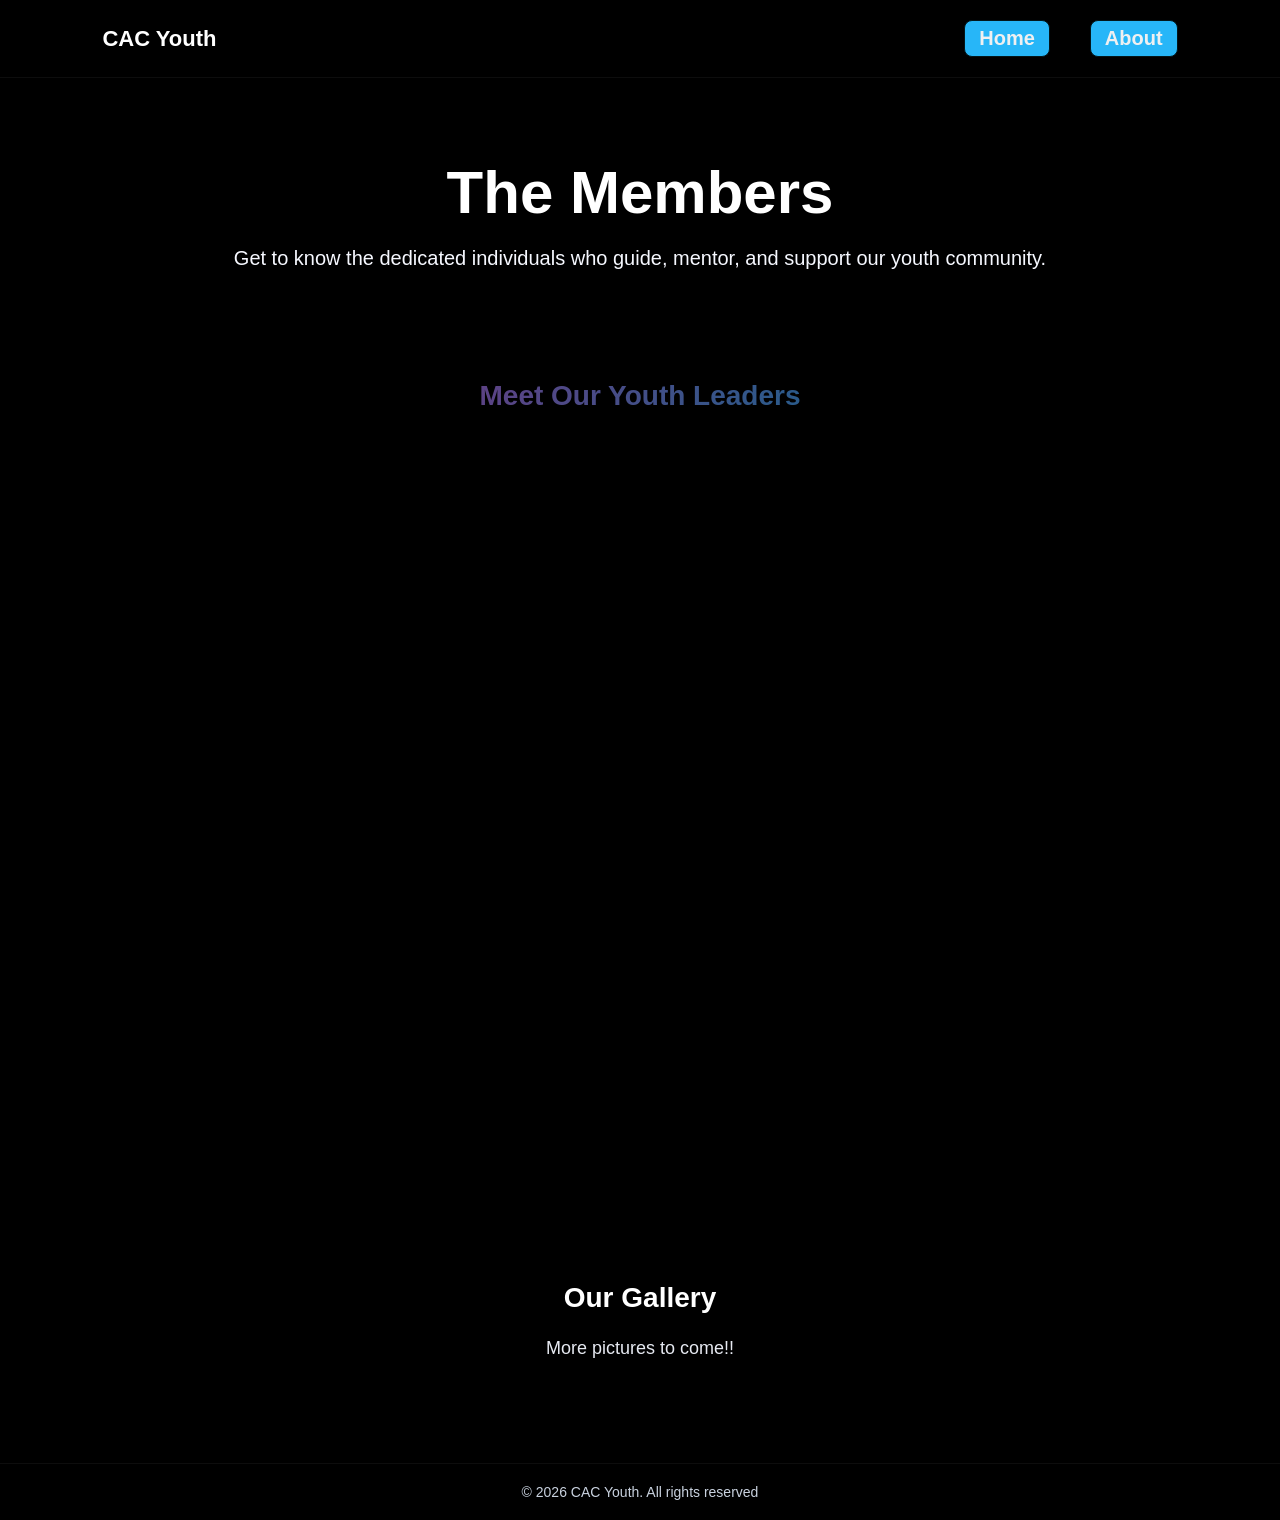
==== about.html @ a3e57f9f "Add files via upload" ====
<!DOCTYPE html>
<html lang="en">
<head>

<meta charset="UTF-8">
<meta name="viewport" content="width=device-width, initial-scale=1.0">

<title>The Team|CAC Youth</title>
<link rel="icon" type="image/png" sizes="32x32" href="/favicon2.png">
<link rel="stylesheet" href="about.css">

</head>

<body>


<!-- NAVBAR -->

<nav class="about-navbar">

<div class="about-logo">CAC Youth</div>

<div class="about-nav">

    <a href="index.html" class="active">Home</a>
    <a href="about.html" class="active">About</a>


</div>

</nav>



<!-- PAGE HEADER -->

<section class="about-hero">

<h1>The Members</h1>

<p>
Get to know the dedicated individuals who guide, mentor, and support our youth community.
</p>

</section>






<!-- YOUTH LEADERS SECTION -->

<section class="leaders-section">

<h2 class="leaders-title">Meet Our Youth Leaders</h2>

<div class="leaders-grid">


<!-- LEADER 1 -->

<div class="leader-card leader-pastor">

<img src="fran.jpeg" alt="Leader">

<h3>Uncle Frank Danso</h3>

<p>Youth Pastor</p>

</div>



<!-- LEADER 2 -->

<div class="leader-card">

<img src="oti.jpg" alt="Leader">

<h3>OTI Clisford</h3>

<p>Youth Leader</p>

</div>



<!-- LEADER 3 -->

<div class="leader-card">

<img src="bel.jpeg" alt="Leader">

<h3>Aunty Bello</h3>

<p>Youth Leader</p>

</div>
<div class="leader-card">



<h3>Ms. Queen</h3>

<p>Youth Leader</p>

</div>
<div class="leader-card">



<h3> Ms. Clemencia</h3>

<p>Finance Executive</p>

</div>


</div>

</section>


<!-- CHURCH INFORMATION SECTION -->

<section class="church-section">

<div class="church-container">

<h2>Our Gallery</h2>

<p>
More pictures to come!!
</p>



</div>

</section>



<!-- FOOTER -->

<footer class="about-footer">

<p>© 2026 CAC Youth. All rights reserved</p>

</footer>

<script src="main.js"></script>
</body>
</html>
---- about.css ----
*{
margin:0;
padding:0;
box-sizing:border-box;
font-family:'Poppins',sans-serif;
}

body{
background:#000000;
color:#e5e7eb;
font-family: 'Inter', -apple-system, BlinkMacSystemFont, 'Segoe UI', sans-serif;
}


/* NAVBAR */

.about-navbar{
display:flex;
justify-content:space-between;
align-items:center;
padding:20px 8%;

border-bottom:1px solid rgba(255,255,255,0.05);
}

.about-logo{
font-size:22px;
font-weight:700;
color: #fff;
font-weight: bolder;
}

.about-nav{
display:flex;
gap:40px;
}

.about-nav a{
text-decoration:none;
color:#eff0f1;
transition:0.3s;
font-size:20px;
}

.about-nav a:hover{
color:#60a5fa;
}


/* ACTIVE NAV LINK */

.active{
border:1px solid rgb(2, 22, 26);
display:inline-flex;
align-items:center;
justify-content:center;
background:#27b6f8;
padding:6px 14px;
border-radius:8px;
color:rgb(225, 230, 159);
font-weight:bold;
transition:0.3s ease, box-shadow 0.3s ease;
}

.active:hover{
box-shadow:0 4px 12px rgba(169, 15, 207, 0.4);
}


/* HERO SECTION */

.about-hero{
text-align:center;
padding:80px 20px;
}

.about-hero h1{
font-size:60px;
font-weight:700;
margin-bottom:20px;
background-size:300% 300%;
color:#fff;

}

.about-hero p{
font-size:20px;
margin-bottom:30px;
color:#f6f8ff;
animation:fadeUp 1s ease forwards;
animation-delay:.4s;


}


/* LEADER TITLE */

.leaders-title{
font-size:28px;
font-weight:600;
color:#60a5fa;
margin-bottom:40px;
text-align:center;

background: linear-gradient(
120deg,
#a51f7d,
#12668d,
#0babf5,
#75528f,
#b5f3ad
);
background-size:300% 300%;
animation: gradientMove 6s ease infinite;

color:transparent;
-webkit-background-clip:text;
background-clip:text;

animation: fadeUp 1s ease forwards;
}


/* LEADERS GRID */

.leaders-grid{
display:flex;
gap:30px;
justify-content:center;
flex-wrap:wrap;
}


/* LEADER CARD */

.leader-card{
background:#85bdf1;
border:1px solid rgba(255,255,255,0.05);
border-radius:16px;
padding:40px;
text-align:center;
width:320px;
height:360px;
position:relative;
overflow:hidden;
opacity:0;
transform:translateY(40px);
transition:transform 0.6s, opacity 0.6s, box-shadow 0.35s;
will-change:transform;
}


/* SCROLL ANIMATION */

.leader-card.show{
opacity:1;
transform:translateY(0);
}


/* IMAGE */

.leader-card img{
width:100%;
height:100%;
object-fit:cover;
position:absolute;
left:0;
bottom:0;
transform:translateY(100%);
transition:transform 0.5s ease;
object-position: center top;
}




/* IMAGE SLIDE ON HOVER */

.leader-card:hover img{
transform:translateY(0);
}


/* CARD HOVER EFFECT */

.leader-card:hover{
transform:translateY(-10px) scale(1.05);
border-color:#60a5fa;
box-shadow:0 20px 40px rgba(96,165,250,0.2);
}


/* CARD TEXT */

.leader-card h3{
font-size:30px;
font-weight:bolder;
color:#0b2331;
margin-top:110px;
}

.leader-card p{
font-size:20px;
color: #426ab6;
margin-top:10px;
font-weight:bolder;
}


/* CHURCH SECTION */

.church-container{
max-width:900px;
margin:auto;
padding:80px 20px;
text-align:center;
}

.church-container h2{
font-size:28px;
font-weight:600;
margin-bottom:20px;
color: #fff;
}

.church-container p{
font-size:18px;
color:#e6e9f1;
margin-bottom:20px;
line-height:1.6;


}




/* FOOTER */

.about-footer{
text-align:center;
padding:20px;
border-top:1px solid rgba(255,255,255,0.05);
color:#c9d2df;
font-size:14px;
}




/* SIMPLE FADE ANIMATION */

@keyframes fadeUp{
from{
opacity:0;
transform:translateY(20px);
}

to{
opacity:1;
transform:translateY(0);
}
}
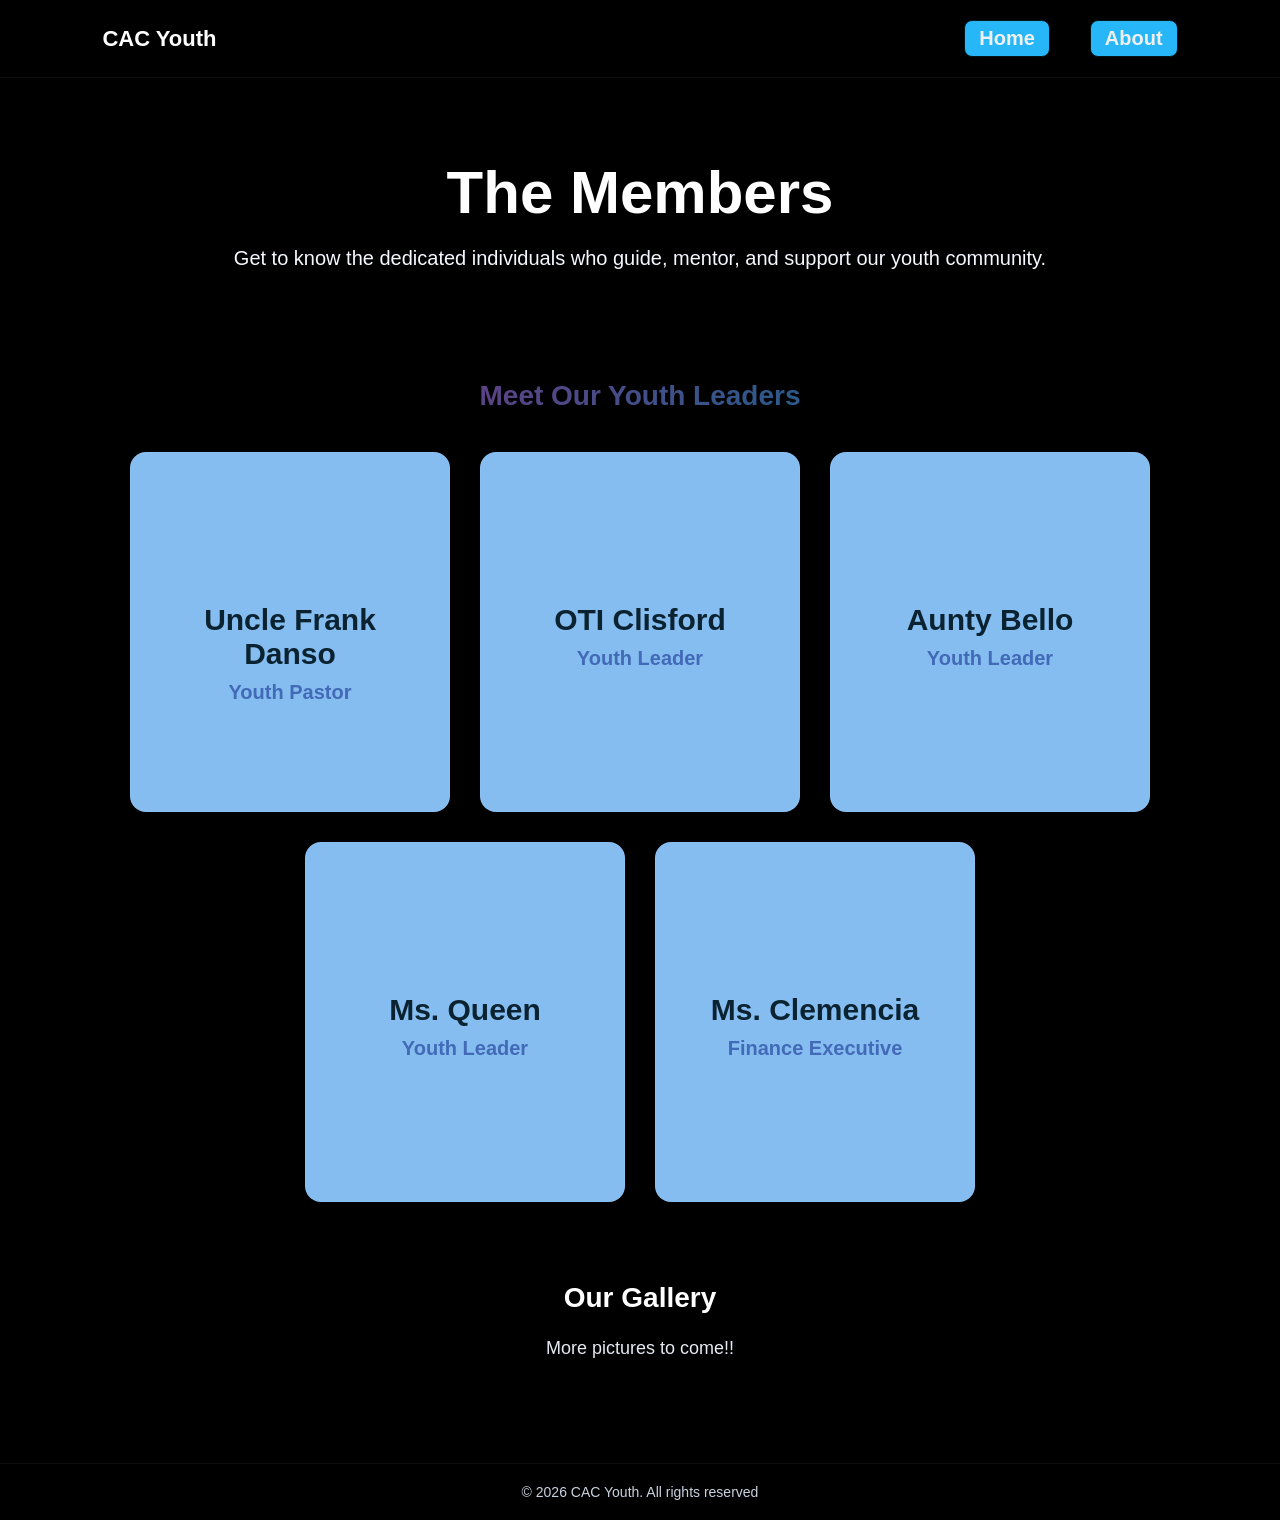
==== commit 1ddfcba3: "Change footer script reference to main.js Updated the footer script reference from 'a.js' to 'main.j" ====
(no text change in the page or its own stylesheets)
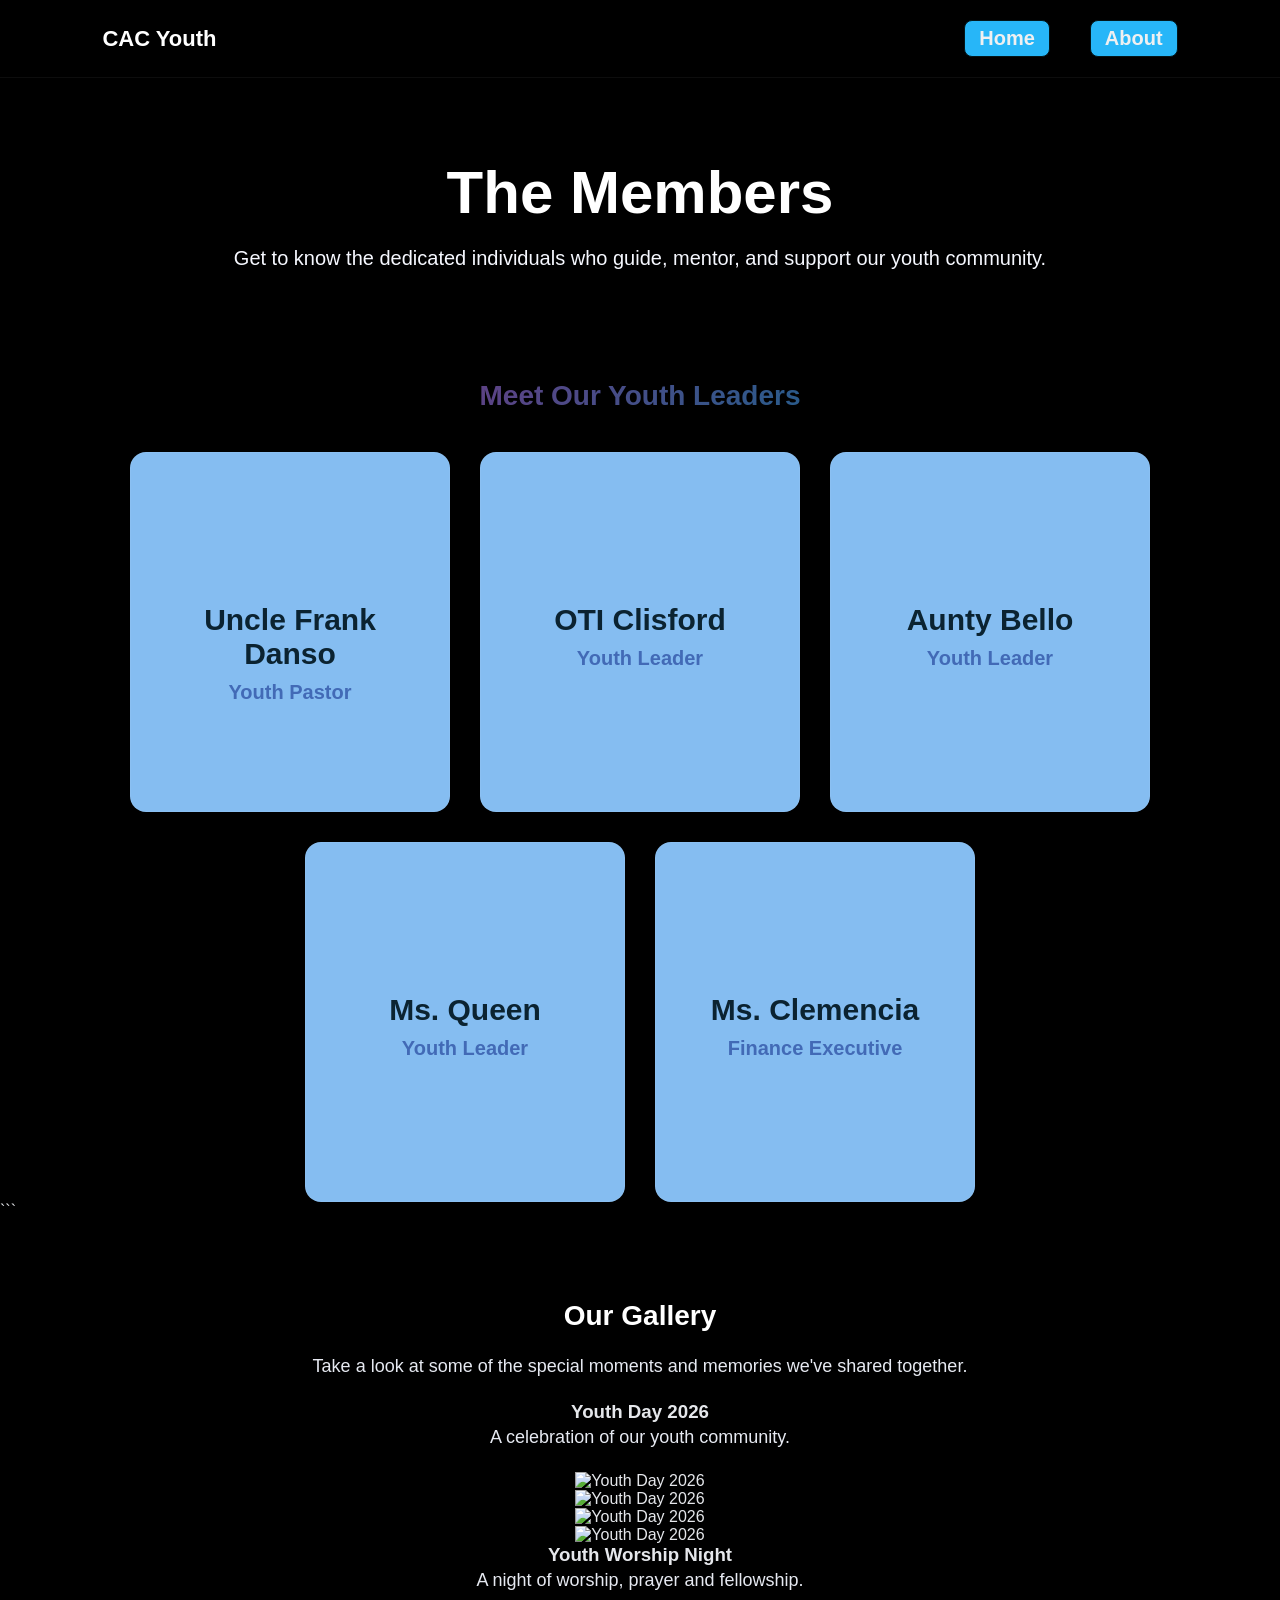
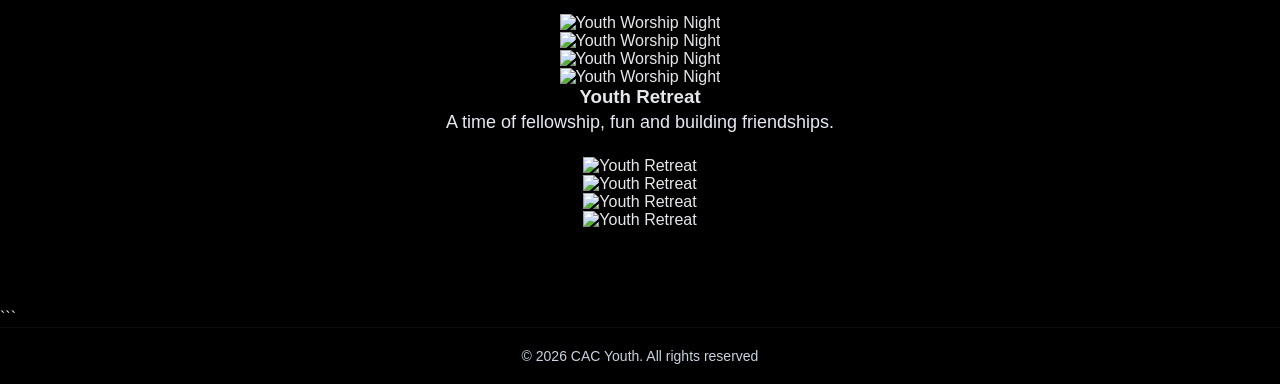
==== commit a535aee7: "Enhance about.html with gallery section Added a gallery section with events and images." ====
--- a/about.html
+++ b/about.html
@@ -6,7 +6,7 @@
 <meta name="viewport" content="width=device-width, initial-scale=1.0">
 
 <title>The Team|CAC Youth</title>
-<link rel="icon" type="image/png" sizes="32x32" href="/favicon2.png">
+<link rel="icon" type="image/png" sizes="32x32" href="favicon2.png">
 <link rel="stylesheet" href="about.css">
 
 </head>
@@ -124,21 +124,120 @@
 
 <!-- CHURCH INFORMATION SECTION -->
 
+<!-- GALLERY SECTION -->
+
 <section class="church-section">
 
+```
 <div class="church-container">
 
-<h2>Our Gallery</h2>
-
-<p>
-More pictures to come!!
-</p>
-
-
-
-</div>
+    <h2>Our Gallery</h2>
+
+    <p>
+        Take a look at some of the special moments and memories we've shared together.
+    </p>
+
+
+    <!-- EVENT 1 -->
+
+    <div class="gallery-event">
+
+        <div class="event-heading">
+            <h3>Youth Day 2026</h3>
+            <p>A celebration of our youth community.</p>
+        </div>
+
+        <div class="gallery">
+
+            <div class="gallery-item">
+                <img src="youthday1.jpeg" alt="Youth Day 2026">
+            </div>
+
+            <div class="gallery-item">
+                <img src="youthday2.jpeg" alt="Youth Day 2026">
+            </div>
+
+            <div class="gallery-item">
+                <img src="youthday3.jpeg" alt="Youth Day 2026">
+            </div>
+
+            <div class="gallery-item">
+                <img src="youthday4.jpeg" alt="Youth Day 2026">
+            </div>
+
+        </div>
+
+    </div>
+
+
+    <!-- EVENT 2 -->
+
+    <div class="gallery-event">
+
+        <div class="event-heading">
+            <h3>Youth Worship Night</h3>
+            <p>A night of worship, prayer and fellowship.</p>
+        </div>
+
+        <div class="gallery">
+
+            <div class="gallery-item">
+                <img src="worship1.jpeg" alt="Youth Worship Night">
+            </div>
+
+            <div class="gallery-item">
+                <img src="worship2.jpeg" alt="Youth Worship Night">
+            </div>
+
+            <div class="gallery-item">
+                <img src="worship3.jpeg" alt="Youth Worship Night">
+            </div>
+
+            <div class="gallery-item">
+                <img src="worship4.jpeg" alt="Youth Worship Night">
+            </div>
+
+        </div>
+
+    </div>
+
+
+    <!-- EVENT 3 -->
+
+    <div class="gallery-event">
+
+        <div class="event-heading">
+            <h3>Youth Retreat</h3>
+            <p>A time of fellowship, fun and building friendships.</p>
+        </div>
+
+        <div class="gallery">
+
+            <div class="gallery-item">
+                <img src="retreat1.jpeg" alt="Youth Retreat">
+            </div>
+
+            <div class="gallery-item">
+                <img src="retreat2.jpeg" alt="Youth Retreat">
+            </div>
+
+            <div class="gallery-item">
+                <img src="retreat3.jpeg" alt="Youth Retreat">
+            </div>
+
+            <div class="gallery-item">
+                <img src="retreat4.jpeg" alt="Youth Retreat">
+            </div>
+
+        </div>
+
+    </div>
+
+</div>
+```
 
 </section>
+
 
 
 
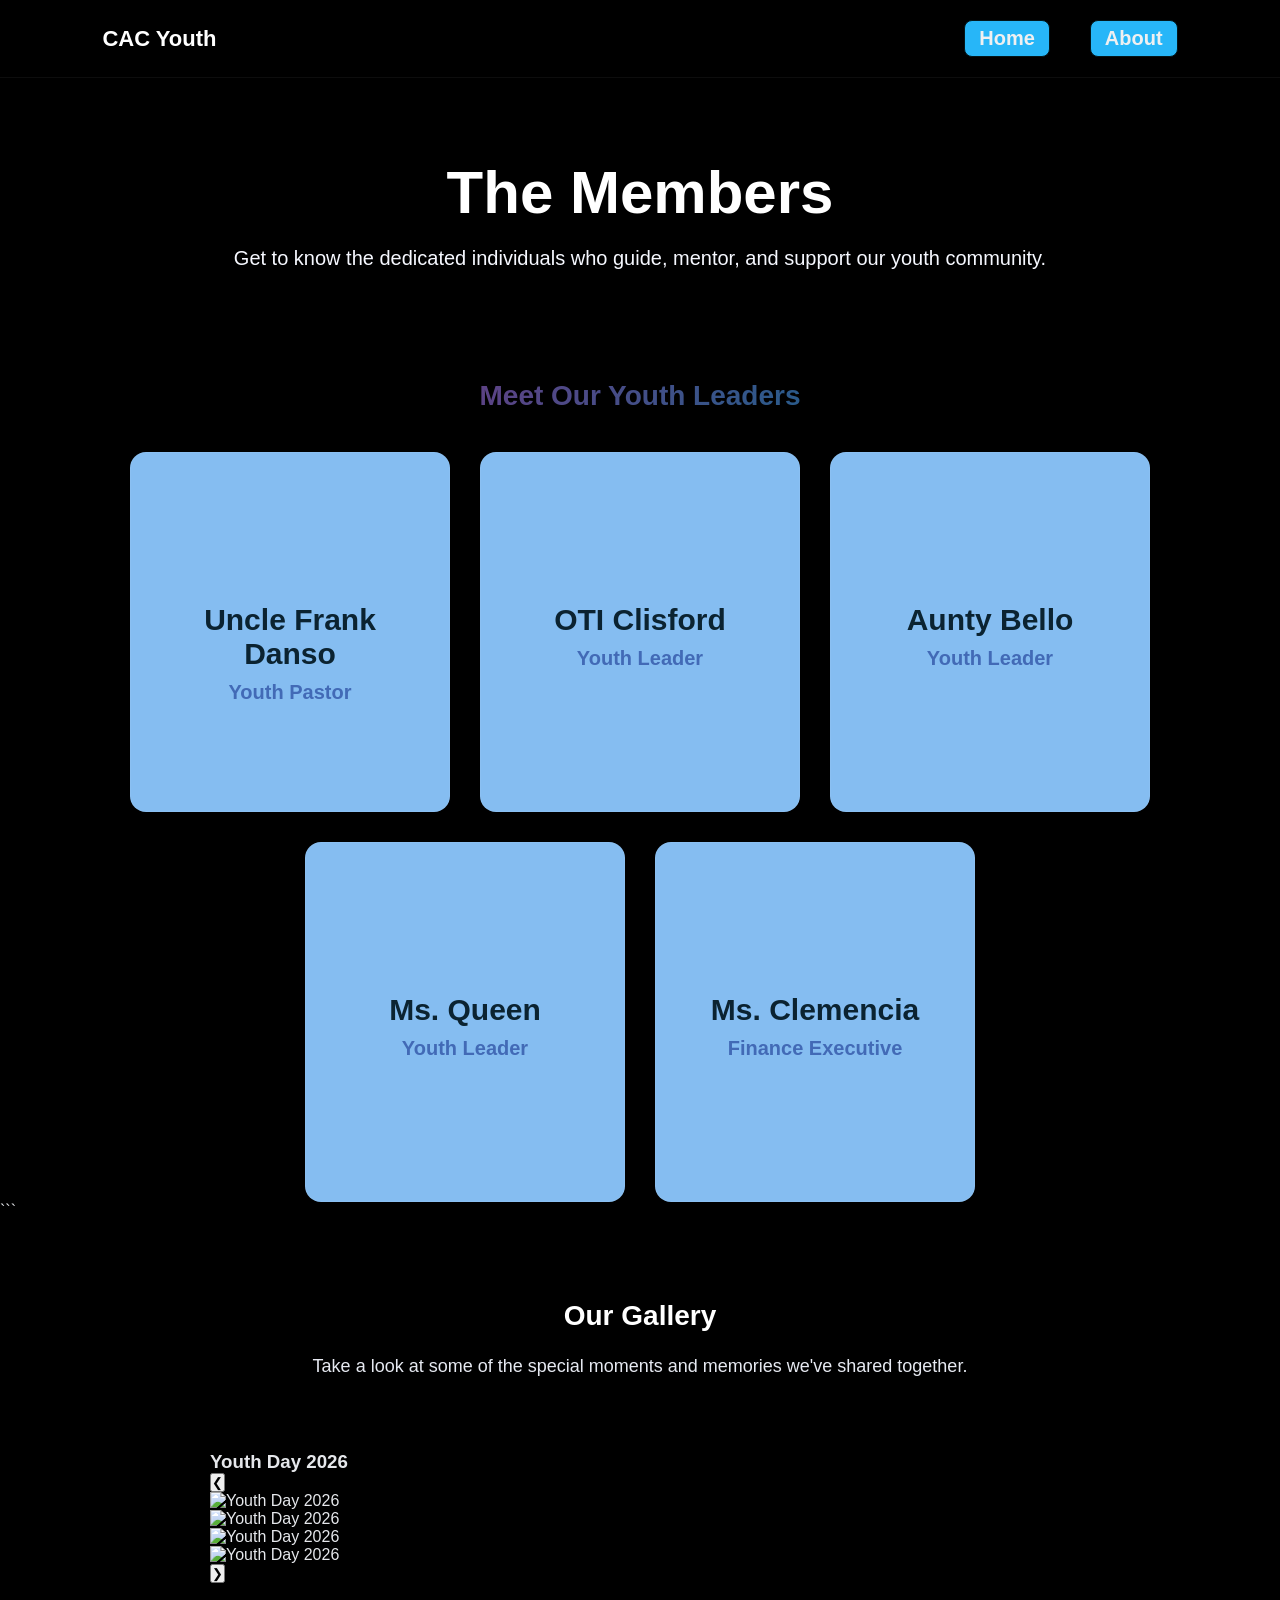
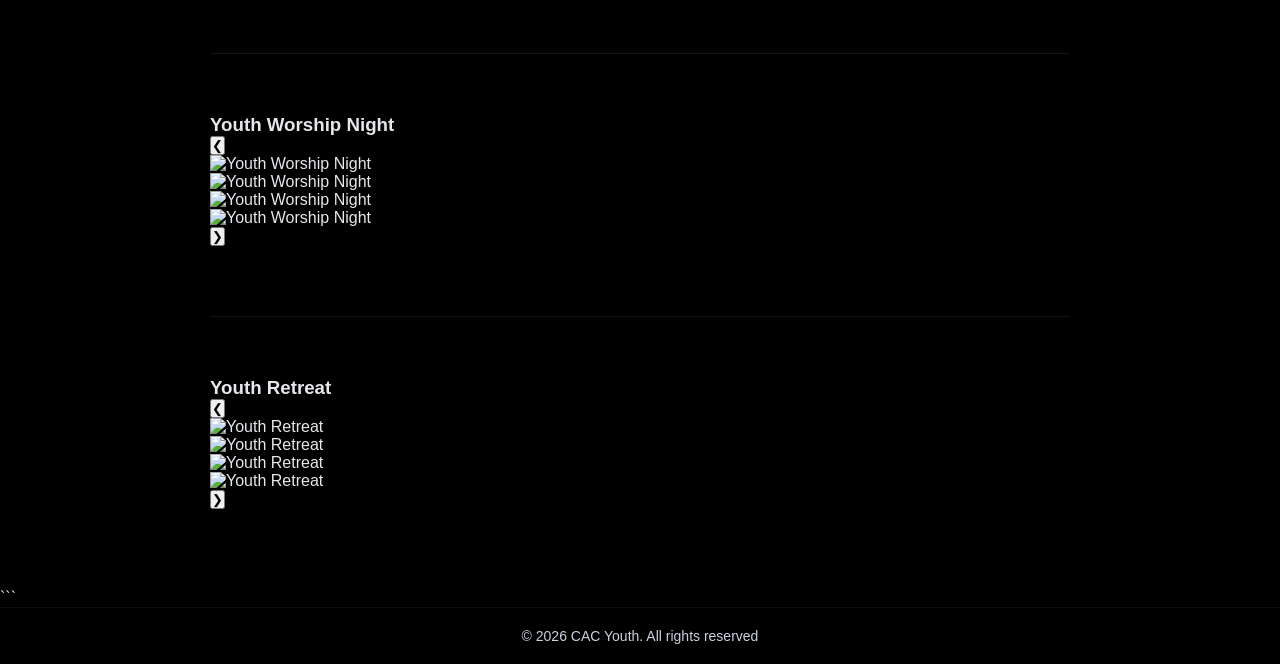
==== commit 1b6fba4d: "Enhance gallery section with carousel functionality Updated the gallery section to include carousels" ====
--- a/about.html
+++ b/about.html
@@ -142,101 +142,135 @@
 
     <div class="gallery-event">
 
-        <div class="event-heading">
-            <h3>Youth Day 2026</h3>
-            <p>A celebration of our youth community.</p>
+        <h3>Youth Day 2026</h3>
+
+        <div class="carousel">
+
+            <button class="gallery-arrow left" onclick="moveSlide(-1, 0)">
+                &#10094;
+            </button>
+
+            <div class="carousel-track">
+
+                <div class="gallery-slide">
+                    <img src="youthday1.jpeg" alt="Youth Day 2026">
+                </div>
+
+                <div class="gallery-slide">
+                    <img src="youthday2.jpeg" alt="Youth Day 2026">
+                </div>
+
+                <div class="gallery-slide">
+                    <img src="youthday3.jpeg" alt="Youth Day 2026">
+                </div>
+
+                <div class="gallery-slide">
+                    <img src="youthday4.jpeg" alt="Youth Day 2026">
+                </div>
+
+            </div>
+
+            <button class="gallery-arrow right" onclick="moveSlide(1, 0)">
+                &#10095;
+            </button>
+
         </div>
 
-        <div class="gallery">
-
-            <div class="gallery-item">
-                <img src="youthday1.jpeg" alt="Youth Day 2026">
+        <div class="gallery-dots" id="dots-0"></div>
+
+    </div>
+
+
+    <!-- EVENT 2 -->
+
+    <div class="gallery-event">
+
+        <h3>Youth Worship Night</h3>
+
+        <div class="carousel">
+
+            <button class="gallery-arrow left" onclick="moveSlide(-1, 1)">
+                &#10094;
+            </button>
+
+            <div class="carousel-track">
+
+                <div class="gallery-slide">
+                    <img src="worship1.jpeg" alt="Youth Worship Night">
+                </div>
+
+                <div class="gallery-slide">
+                    <img src="worship2.jpeg" alt="Youth Worship Night">
+                </div>
+
+                <div class="gallery-slide">
+                    <img src="worship3.jpeg" alt="Youth Worship Night">
+                </div>
+
+                <div class="gallery-slide">
+                    <img src="worship4.jpeg" alt="Youth Worship Night">
+                </div>
+
             </div>
 
-            <div class="gallery-item">
-                <img src="youthday2.jpeg" alt="Youth Day 2026">
+            <button class="gallery-arrow right" onclick="moveSlide(1, 1)">
+                &#10095;
+            </button>
+
+        </div>
+
+        <div class="gallery-dots" id="dots-1"></div>
+
+    </div>
+
+
+    <!-- EVENT 3 -->
+
+    <div class="gallery-event">
+
+        <h3>Youth Retreat</h3>
+
+        <div class="carousel">
+
+            <button class="gallery-arrow left" onclick="moveSlide(-1, 2)">
+                &#10094;
+            </button>
+
+            <div class="carousel-track">
+
+                <div class="gallery-slide">
+                    <img src="retreat1.jpeg" alt="Youth Retreat">
+                </div>
+
+                <div class="gallery-slide">
+                    <img src="retreat2.jpeg" alt="Youth Retreat">
+                </div>
+
+                <div class="gallery-slide">
+                    <img src="retreat3.jpeg" alt="Youth Retreat">
+                </div>
+
+                <div class="gallery-slide">
+                    <img src="retreat4.jpeg" alt="Youth Retreat">
+                </div>
+
             </div>
 
-            <div class="gallery-item">
-                <img src="youthday3.jpeg" alt="Youth Day 2026">
-            </div>
-
-            <div class="gallery-item">
-                <img src="youthday4.jpeg" alt="Youth Day 2026">
-            </div>
+            <button class="gallery-arrow right" onclick="moveSlide(1, 2)">
+                &#10095;
+            </button>
 
         </div>
 
+        <div class="gallery-dots" id="dots-2"></div>
+
     </div>
 
-
-    <!-- EVENT 2 -->
-
-    <div class="gallery-event">
-
-        <div class="event-heading">
-            <h3>Youth Worship Night</h3>
-            <p>A night of worship, prayer and fellowship.</p>
-        </div>
-
-        <div class="gallery">
-
-            <div class="gallery-item">
-                <img src="worship1.jpeg" alt="Youth Worship Night">
-            </div>
-
-            <div class="gallery-item">
-                <img src="worship2.jpeg" alt="Youth Worship Night">
-            </div>
-
-            <div class="gallery-item">
-                <img src="worship3.jpeg" alt="Youth Worship Night">
-            </div>
-
-            <div class="gallery-item">
-                <img src="worship4.jpeg" alt="Youth Worship Night">
-            </div>
-
-        </div>
-
-    </div>
-
-
-    <!-- EVENT 3 -->
-
-    <div class="gallery-event">
-
-        <div class="event-heading">
-            <h3>Youth Retreat</h3>
-            <p>A time of fellowship, fun and building friendships.</p>
-        </div>
-
-        <div class="gallery">
-
-            <div class="gallery-item">
-                <img src="retreat1.jpeg" alt="Youth Retreat">
-            </div>
-
-            <div class="gallery-item">
-                <img src="retreat2.jpeg" alt="Youth Retreat">
-            </div>
-
-            <div class="gallery-item">
-                <img src="retreat3.jpeg" alt="Youth Retreat">
-            </div>
-
-            <div class="gallery-item">
-                <img src="retreat4.jpeg" alt="Youth Retreat">
-            </div>
-
-        </div>
-
-    </div>
-
 </div>
 ```
 
 </section>
+
 
 
 
--- a/about.css
+++ b/about.css
@@ -234,6 +234,176 @@
 
 }
 
+/* =========================
+GALLERY EVENTS
+========================= */
+
+.gallery-event{
+margin-top:70px;
+text-align:left;
+}
+
+/* EVENT TITLE */
+
+.event-heading{
+margin-bottom:25px;
+}
+
+.event-heading h3{
+font-size:26px;
+color:#fff;
+margin-bottom:8px;
+}
+
+.event-heading p{
+font-size:16px;
+color:#aeb8c5;
+}
+
+/* EVENT DIVIDER */
+
+.gallery-event + .gallery-event{
+padding-top:60px;
+border-top:1px solid rgba(255,255,255,0.08);
+}
+
+/* =========================
+GALLERY
+========================= */
+
+.gallery{
+width:100%;
+
+```
+display:grid;
+grid-template-columns:repeat(4, 1fr);
+
+grid-auto-rows:230px;
+
+gap:15px;
+```
+
+}
+
+/* IMAGE CARD */
+
+.gallery-item{
+position:relative;
+
+```
+overflow:hidden;
+
+border-radius:16px;
+
+background:#111;
+
+border:1px solid rgba(255,255,255,0.08);
+
+opacity:0;
+transform:translateY(30px);
+
+animation:galleryFade 0.8s ease forwards;
+
+transition:
+    transform 0.3s ease,
+    border-color 0.3s ease;
+```
+
+}
+
+/* IMAGE */
+
+.gallery-item img{
+width:100%;
+height:100%;
+
+```
+object-fit:cover;
+
+display:block;
+
+transition:
+    transform 0.6s ease,
+    filter 0.6s ease;
+```
+
+}
+
+/* HOVER */
+
+.gallery-item:hover{
+transform:translateY(-5px);
+
+```
+border-color:#60a5fa;
+```
+
+}
+
+.gallery-item:hover img{
+transform:scale(1.08);
+
+```
+filter:brightness(0.75);
+```
+
+}
+
+/* =========================
+ANIMATION
+========================= */
+
+@keyframes galleryFade{
+
+```
+from{
+    opacity:0;
+    transform:translateY(30px);
+}
+
+to{
+    opacity:1;
+    transform:translateY(0);
+}
+```
+
+}
+
+/* =========================
+TABLET
+========================= */
+
+@media(max-width:900px){
+
+```
+.gallery{
+    grid-template-columns:repeat(2, 1fr);
+    grid-auto-rows:250px;
+}
+```
+
+}
+
+/* =========================
+MOBILE
+========================= */
+
+@media(max-width:550px){
+
+```
+.gallery{
+    grid-template-columns:1fr;
+    grid-auto-rows:280px;
+}
+
+.event-heading h3{
+    font-size:23px;
+}
+```
+
+}
+
+
 
 
 
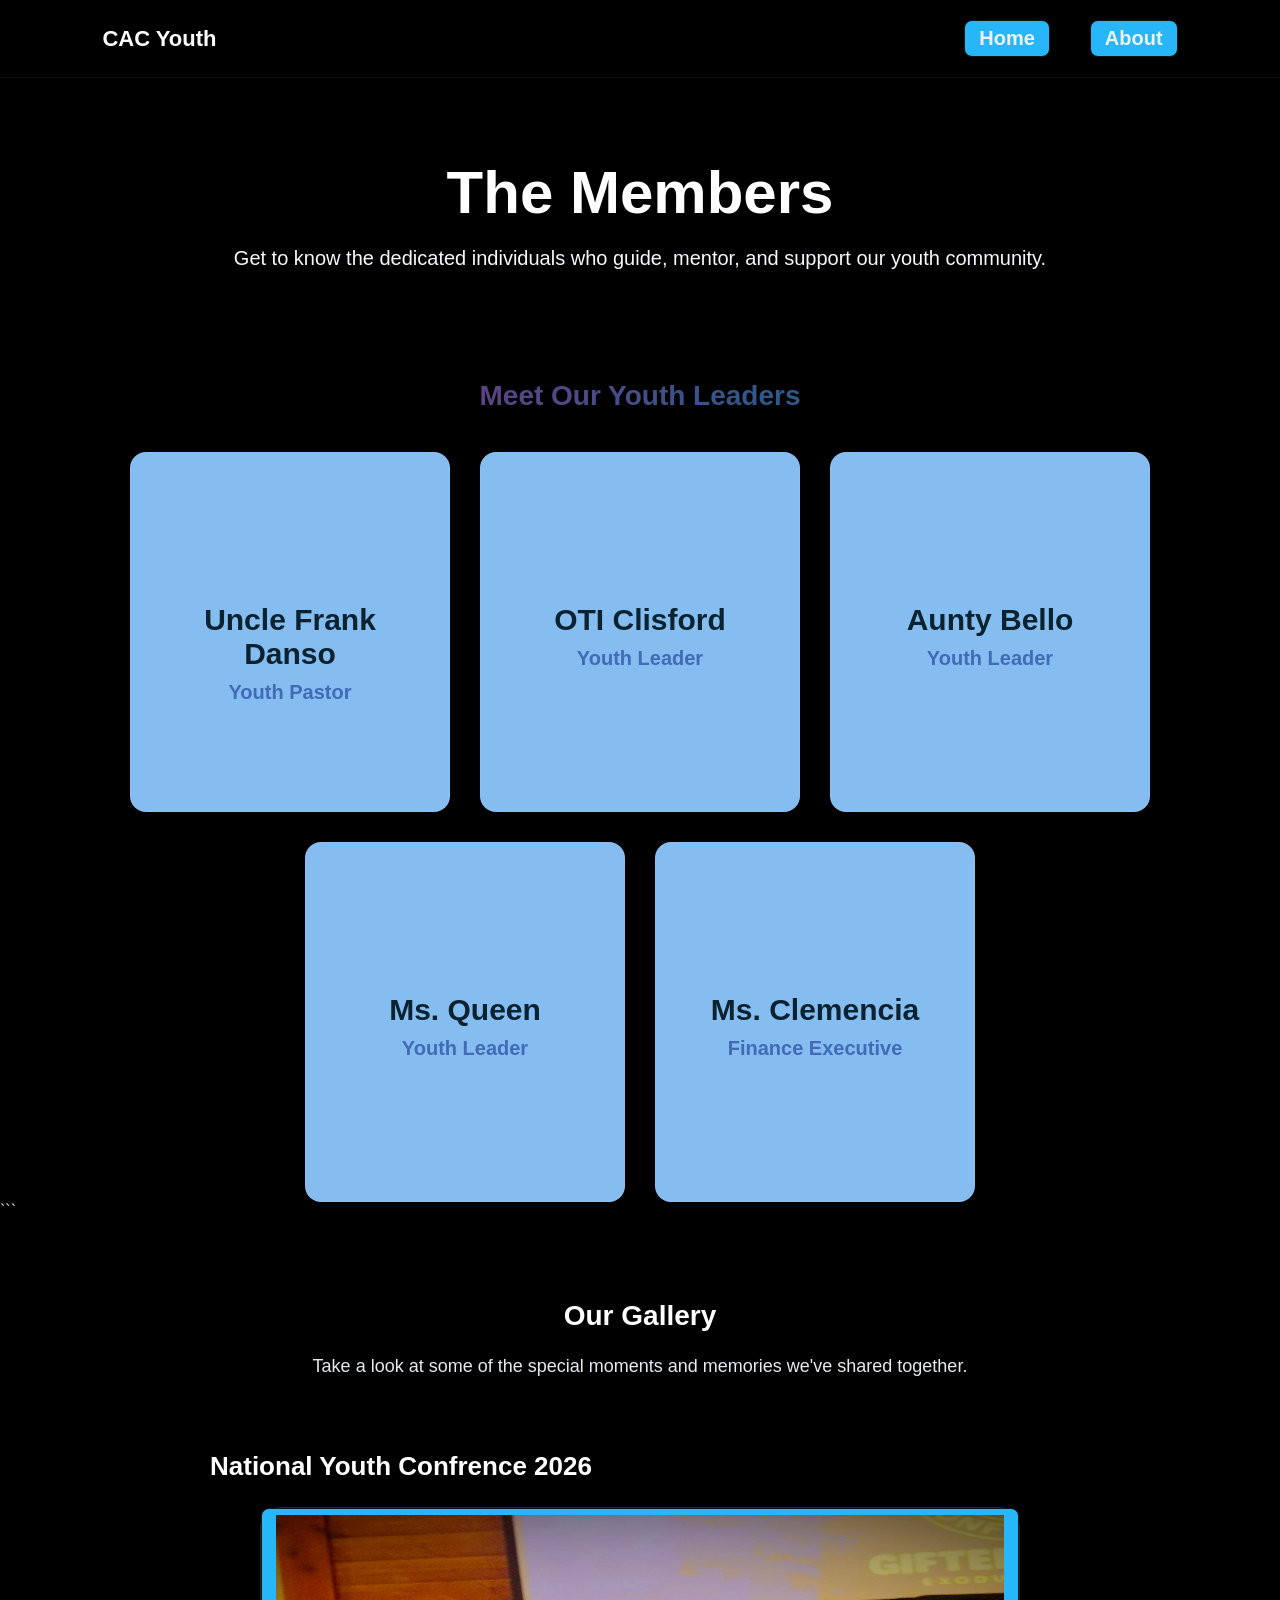
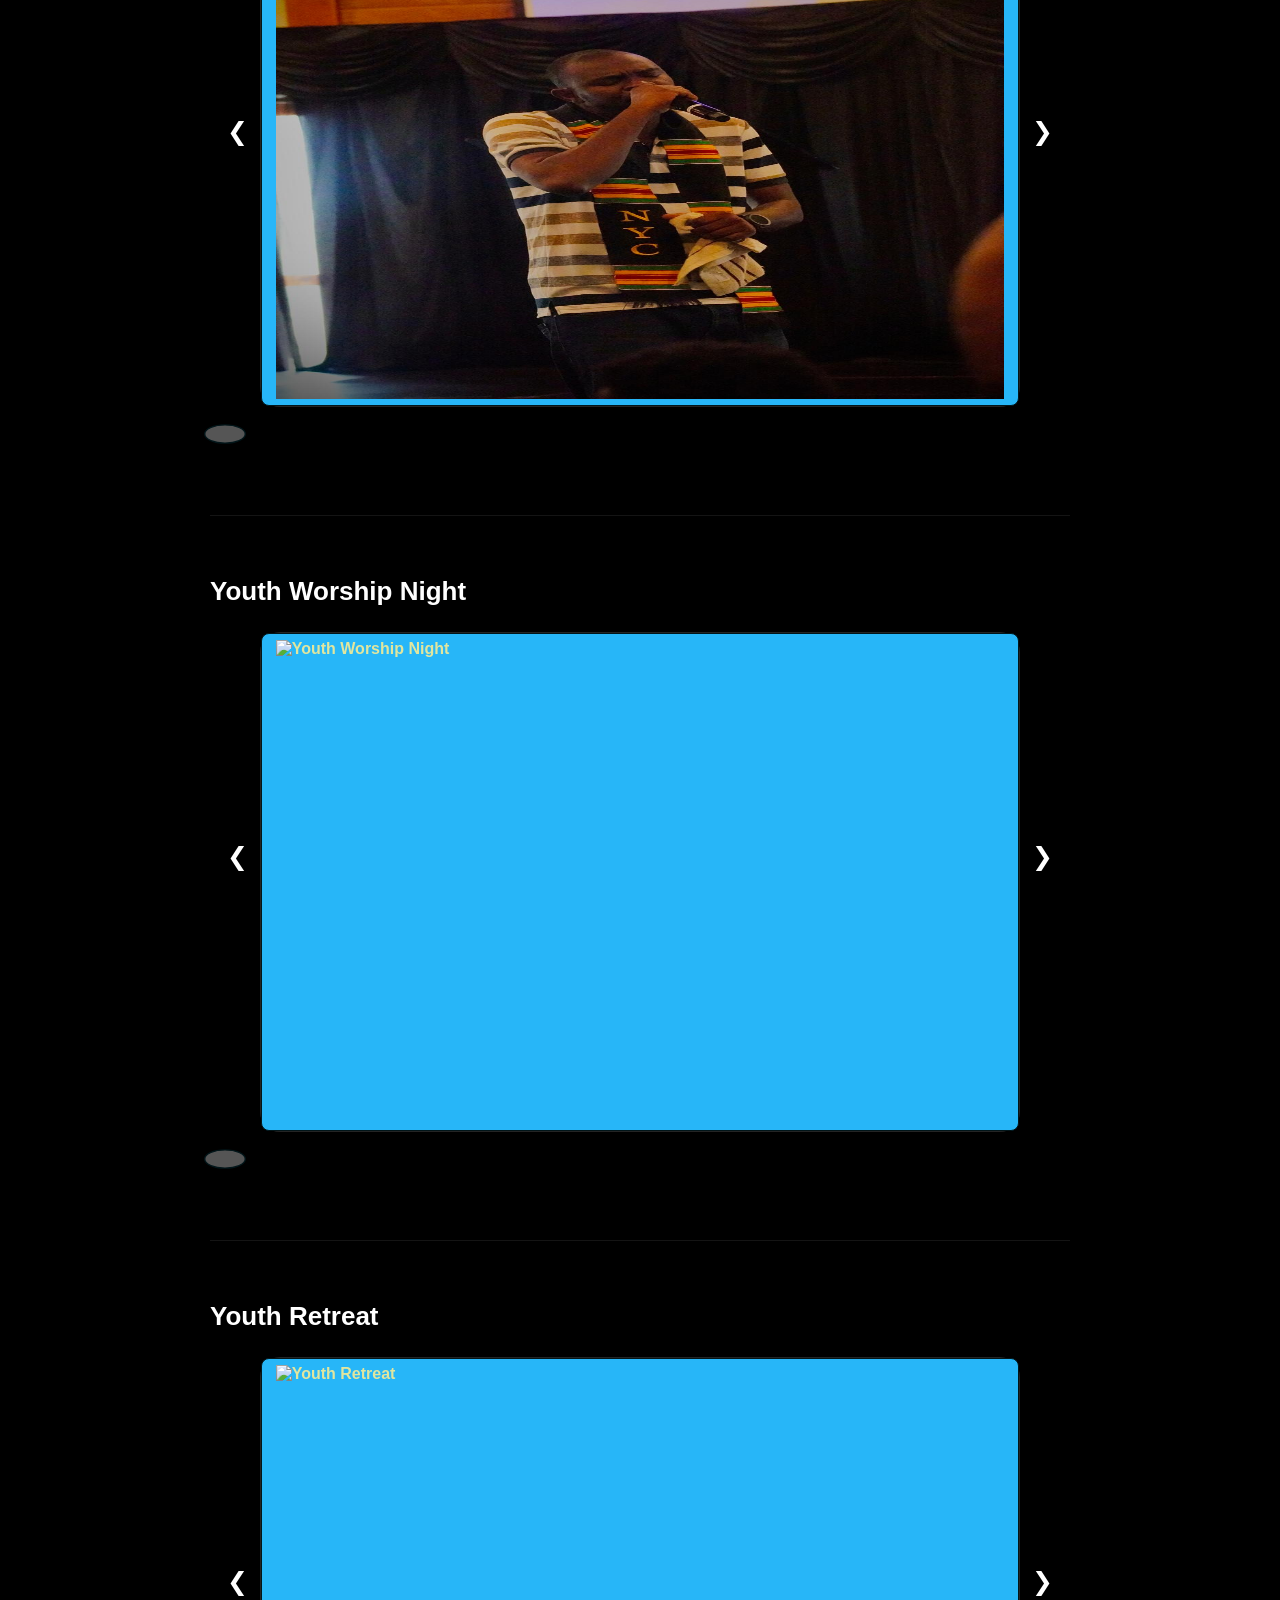
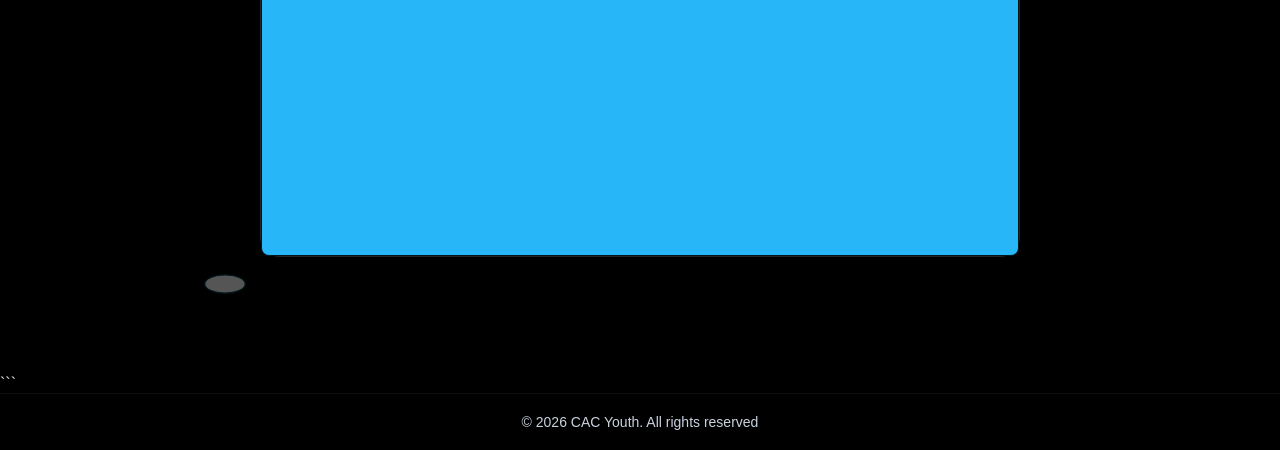
==== commit 5e1fe528: "Revise gallery section and event titles Updated gallery events and corrected event titles." ====
--- a/about.html
+++ b/about.html
@@ -142,7 +142,7 @@
 
     <div class="gallery-event">
 
-        <h3>Youth Day 2026</h3>
+        <h3>National Youth Confrence 2026</h3>
 
         <div class="carousel">
 
@@ -153,19 +153,19 @@
             <div class="carousel-track">
 
                 <div class="gallery-slide">
-                    <img src="youthday1.jpeg" alt="Youth Day 2026">
-                </div>
-
-                <div class="gallery-slide">
-                    <img src="youthday2.jpeg" alt="Youth Day 2026">
-                </div>
-
-                <div class="gallery-slide">
-                    <img src="youthday3.jpeg" alt="Youth Day 2026">
-                </div>
-
-                <div class="gallery-slide">
-                    <img src="youthday4.jpeg" alt="Youth Day 2026">
+                    <img src="NYC1.jpeg" alt="Youth Day 2026">
+                </div>
+
+                <div class="gallery-slide">
+                    <img src="NYC2.jpeg" alt="Youth Day 2026">
+                </div>
+
+                <div class="gallery-slide">
+                    <img src="NYC3.jpeg" alt="Youth Day 2026">
+                </div>
+
+                <div class="gallery-slide">
+                    <img src="NYC4.jpeg" alt="Youth Day 2026">
                 </div>
 
             </div>
--- a/about.css
+++ b/about.css
@@ -375,12 +375,12 @@
 
 @media(max-width:900px){
 
-```
+
 .gallery{
     grid-template-columns:repeat(2, 1fr);
     grid-auto-rows:250px;
 }
-```
+
 
 }
 
@@ -399,7 +399,7 @@
 .event-heading h3{
     font-size:23px;
 }
-```
+
 
 }
 
@@ -418,6 +418,280 @@
 }
 
 
+/* =========================
+GALLERY CAROUSEL
+========================= */
+
+.gallery-event{
+margin-top:70px;
+}
+
+/* EVENT TITLE */
+
+.gallery-event h3{
+color:#fff;
+font-size:26px;
+margin-bottom:25px;
+font-weight:600;
+}
+
+/* CAROUSEL */
+
+.carousel{
+position:relative;
+
+```
+width:100%;
+max-width:850px;
+
+height:500px;
+
+margin:auto;
+
+display:flex;
+align-items:center;
+justify-content:center;
+```
+
+}
+
+/* IMAGE AREA */
+
+.carousel-track{
+width:100%;
+height:100%;
+
+```
+overflow:hidden;
+
+border-radius:20px;
+
+border:1px solid rgba(255,255,255,0.08);
+
+background:#111;
+
+box-shadow:
+    0 20px 50px rgba(0,0,0,0.45);
+```
+
+}
+
+/* SLIDES */
+
+.gallery-slide{
+display:none;
+
+```
+width:100%;
+height:100%;
+
+animation:gallerySlide 0.5s ease;
+```
+
+}
+
+.gallery-slide.active{
+display:block;
+}
+
+/* IMAGE */
+
+.gallery-slide img{
+width:100%;
+height:100%;
+
+```
+object-fit:cover;
+
+display:block;
+```
+
+}
+
+/* =========================
+ARROWS
+========================= */
+
+.gallery-arrow{
+
+```
+position:absolute;
+
+top:50%;
+
+transform:translateY(-50%);
+
+width:50px;
+height:50px;
+
+border:none;
+
+border-radius:50%;
+
+background:rgba(0,0,0,0.65);
+
+color:white;
+
+font-size:25px;
+
+cursor:pointer;
+
+z-index:5;
+
+display:flex;
+align-items:center;
+justify-content:center;
+
+transition:
+    background 0.3s ease,
+    transform 0.3s ease,
+    box-shadow 0.3s ease;
+```
+
+}
+
+.gallery-arrow.left{
+left:-25px;
+}
+
+.gallery-arrow.right{
+right:-25px;
+}
+
+/* ARROW HOVER */
+
+.gallery-arrow:hover{
+
+```
+background:#27b6f8;
+
+transform:translateY(-50%) scale(1.1);
+
+box-shadow:
+    0 8px 25px rgba(39,182,248,0.35);
+```
+
+}
+
+/* =========================
+DOTS
+========================= */
+
+.gallery-dots{
+
+```
+display:flex;
+
+justify-content:center;
+
+align-items:center;
+
+gap:8px;
+
+margin-top:20px;
+```
+
+}
+
+.gallery-dot{
+
+```
+width:8px;
+height:8px;
+
+border-radius:50%;
+
+background:#555;
+
+cursor:pointer;
+
+transition:
+    background 0.3s ease,
+    transform 0.3s ease;
+```
+
+}
+
+.gallery-dot.active{
+
+```
+background:#27b6f8;
+
+transform:scale(1.4);
+```
+
+}
+
+/* =========================
+ANIMATION
+========================= */
+
+@keyframes gallerySlide{
+
+```
+from{
+    opacity:0;
+    transform:translateX(30px);
+}
+
+to{
+    opacity:1;
+    transform:translateX(0);
+}
+```
+
+}
+
+/* =========================
+MOBILE
+========================= */
+
+@media(max-width:700px){
+
+```
+.carousel{
+    height:400px;
+}
+
+
+.gallery-arrow{
+
+    width:42px;
+    height:42px;
+
+    font-size:20px;
+}
+
+
+.gallery-arrow.left{
+    left:10px;
+}
+
+
+.gallery-arrow.right{
+    right:10px;
+}
+```
+
+}
+
+@media(max-width:450px){
+
+```
+.carousel{
+    height:320px;
+}
+
+
+.gallery-event h3{
+    font-size:22px;
+}
+```
+
+}
+
+
+
 
 
 /* SIMPLE FADE ANIMATION */
